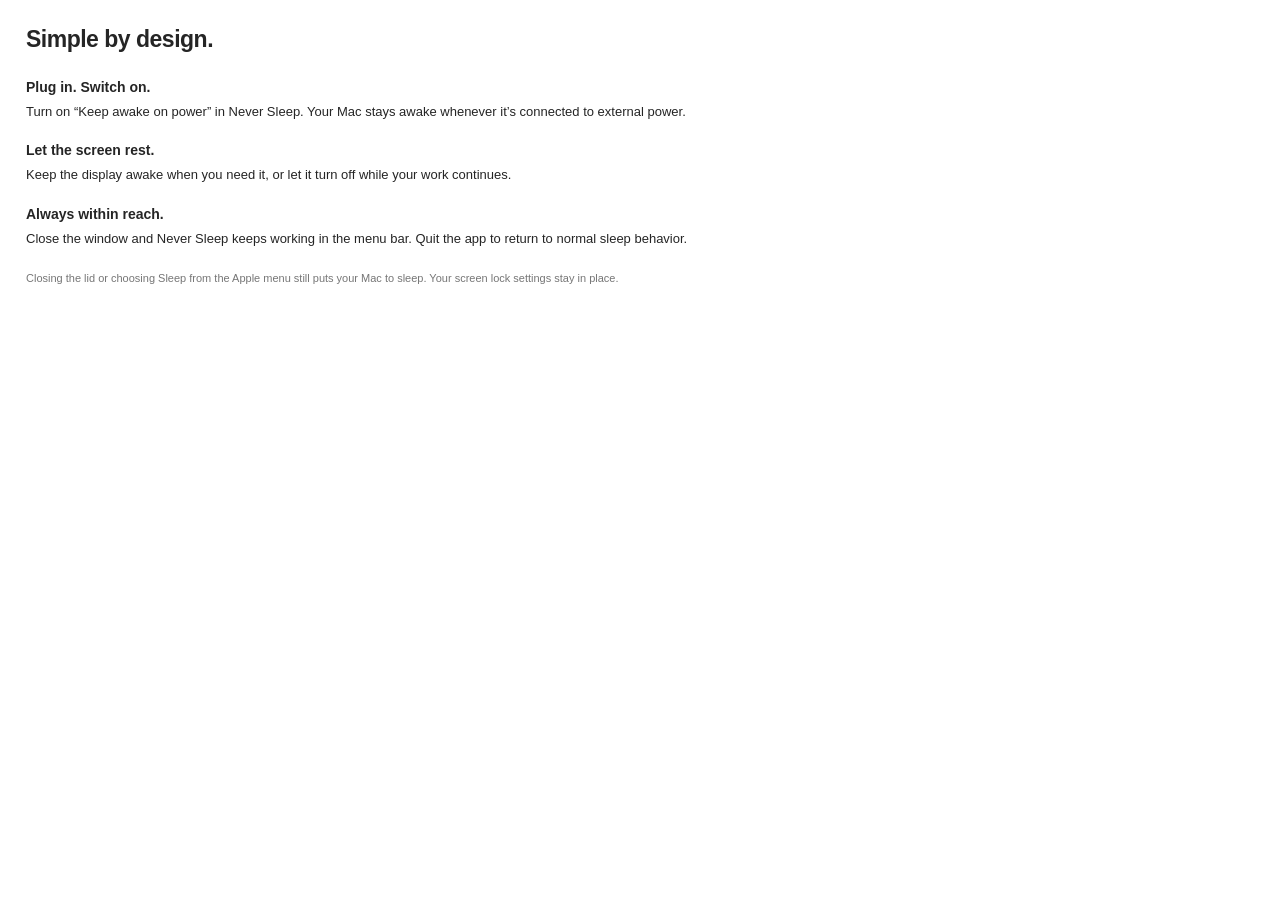
==== packaging/installer/resources/en.lproj/readme.html @ d2ab1c74 "Build Never Sleep with native updates, release tooling, and GitHub Pages" ====
<!doctype html>
<html lang="en">
<head>
<meta charset="utf-8">
<meta name="color-scheme" content="light dark">
<title>Make yourself at home</title>
<style>
:root { color-scheme: light dark; }
body { margin: 22px 26px; font-family: -apple-system, BlinkMacSystemFont, "Helvetica Neue", sans-serif; font-size: 13px; line-height: 1.5; color: #252525; background: transparent; }
h1 { margin: 0 0 20px; font-size: 23px; font-weight: 650; letter-spacing: -0.5px; }
h2 { margin: 19px 0 4px; font-size: 14px; font-weight: 600; }
p { margin: 4px 0 10px; }
.small { margin-top: 22px; font-size: 11px; color: #767676; }
@media (prefers-color-scheme: dark) { body { color: #f2f2f2; } .small { color: #b8b8bd; } }
</style>
</head>
<body>
<h1>Simple by design.</h1>
<h2>Plug in. Switch on.</h2>
<p>Turn on “Keep awake on power” in Never Sleep. Your Mac stays awake whenever it’s connected to external power.</p>
<h2>Let the screen rest.</h2>
<p>Keep the display awake when you need it, or let it turn off while your work continues.</p>
<h2>Always within reach.</h2>
<p>Close the window and Never Sleep keeps working in the menu bar. Quit the app to return to normal sleep behavior.</p>
<p class="small">Closing the lid or choosing Sleep from the Apple menu still puts your Mac to sleep. Your screen lock settings stay in place.</p>
</body>
</html>
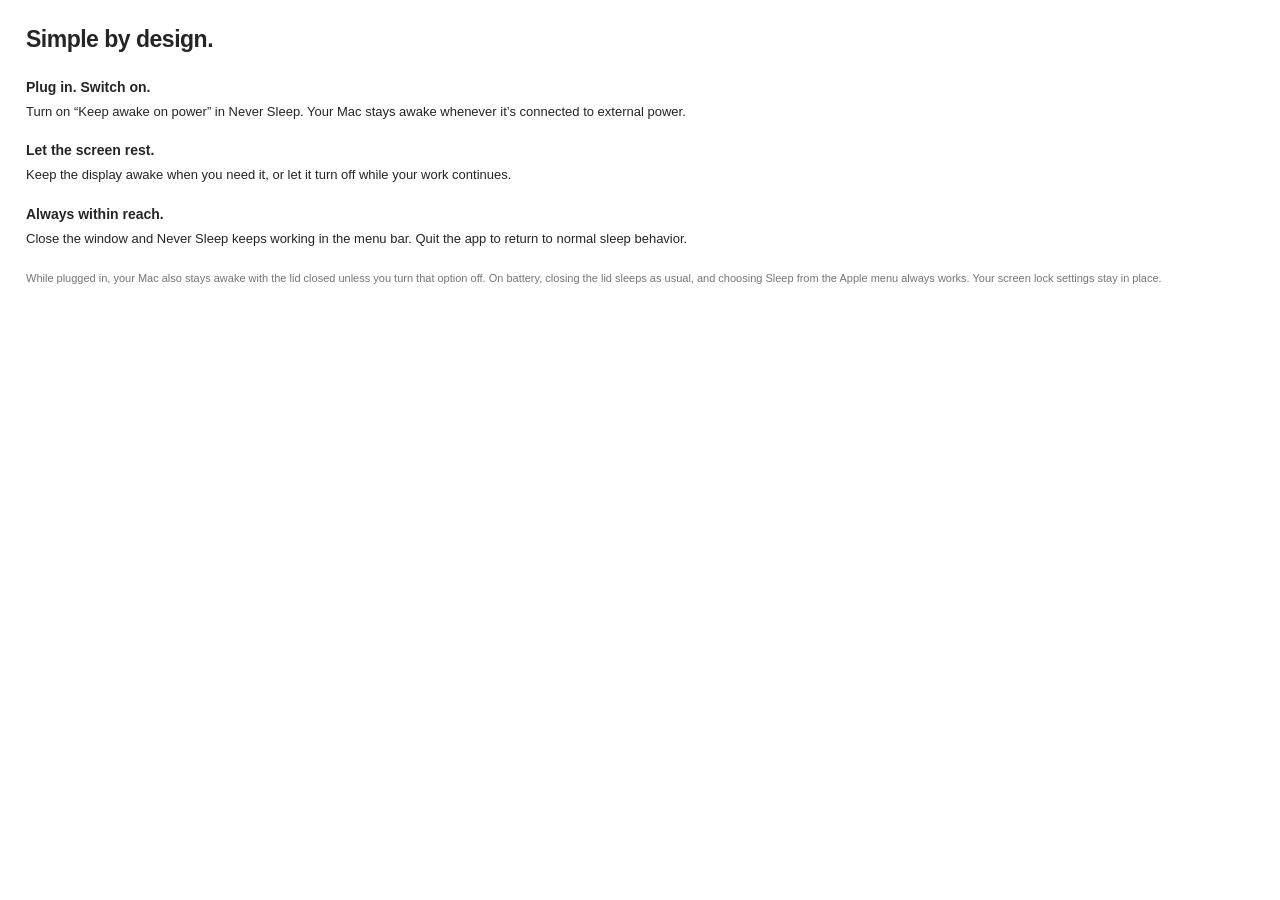
==== commit 55bccf2f: "Keep the Mac awake with the lid closed while on power Power assertions don't stop clamshell sleep, s" ====
--- a/packaging/installer/resources/en.lproj/readme.html
+++ b/packaging/installer/resources/en.lproj/readme.html
@@ -22,6 +22,6 @@
 <p>Keep the display awake when you need it, or let it turn off while your work continues.</p>
 <h2>Always within reach.</h2>
 <p>Close the window and Never Sleep keeps working in the menu bar. Quit the app to return to normal sleep behavior.</p>
-<p class="small">Closing the lid or choosing Sleep from the Apple menu still puts your Mac to sleep. Your screen lock settings stay in place.</p>
+<p class="small">While plugged in, your Mac also stays awake with the lid closed unless you turn that option off. On battery, closing the lid sleeps as usual, and choosing Sleep from the Apple menu always works. Your screen lock settings stay in place.</p>
 </body>
 </html>
